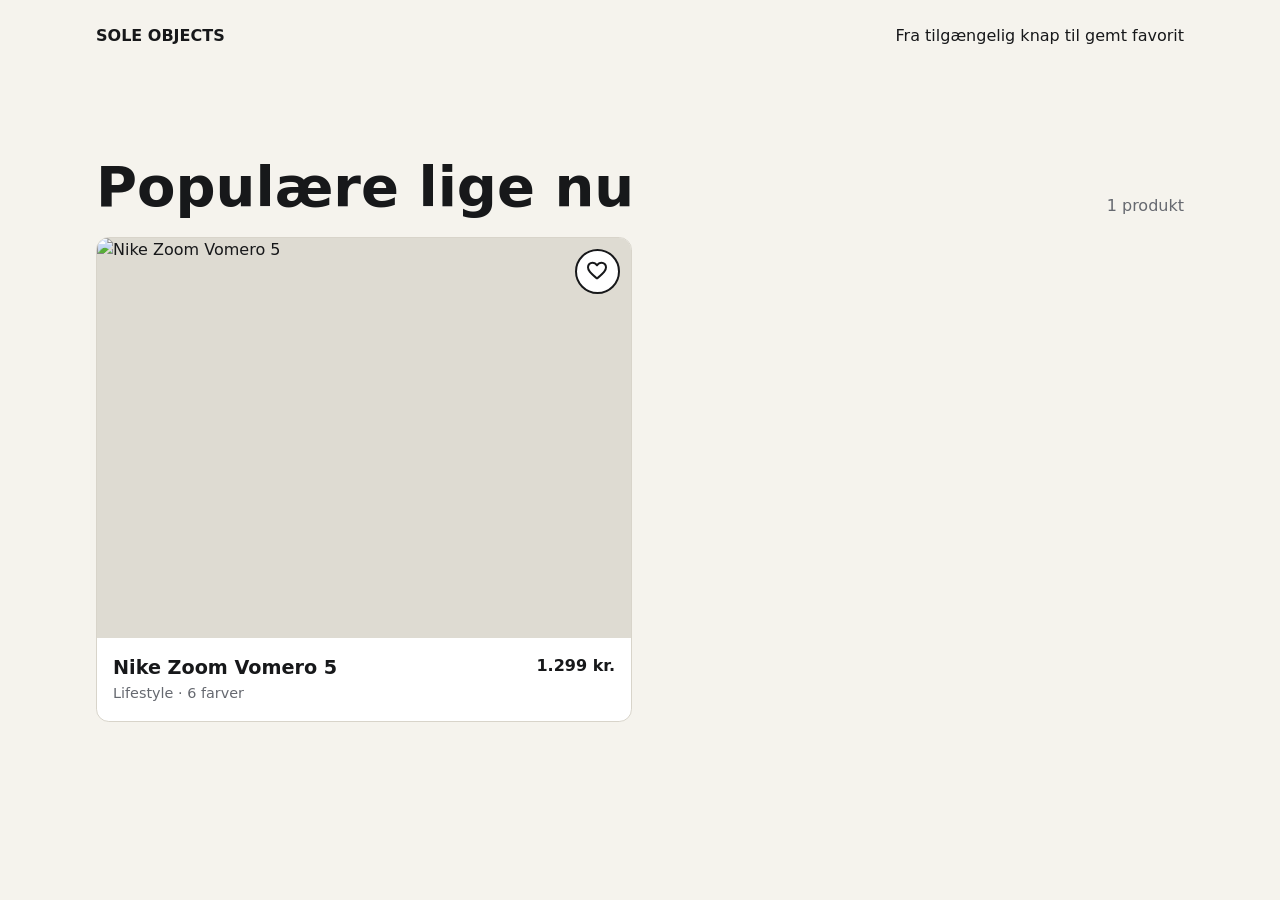
==== like-api-starter/index.html @ 3dfa2291 "first commit" ====
<!doctype html>
<html lang="da">
  <head>
    <meta charset="utf-8" />
    <meta name="viewport" content="width=device-width, initial-scale=1" />
    <title>Favoritter fra et API | SOLE OBJECTS</title>
    <link rel="stylesheet" href="styles.css" />
    <script src="script.js" type="module"></script>
  </head>
  <body>
    <header class="site-header shell">
      <a class="brand" href="./">SOLE OBJECTS</a>
      <p>Fra tilgængelig knap til gemt favorit</p>
    </header>

    <main class="shell">
      <h1 class="visually-hidden">Sneakers</h1>
      <section class="products-section" aria-labelledby="popular-title">
        <div class="section-heading">
          <h2 id="popular-title">Populære lige nu</h2>
          <p id="product-count">1 produkt</p>
        </div>
        <p class="load-feedback" id="load-status" role="status"></p>
        <!-- TODO 1: Flyt li-elementet til en template efter main. Bevar denne ul. -->
        <ul class="product-list">
          <li>
            <article class="product-card">
              <div class="media"><img src="https://images.unsplash.com/photo-1608231387042-66d1773070a5?auto=format&amp;fit=crop&amp;w=900&amp;q=80" alt="Nike Zoom Vomero 5" /></div>
              <div class="product-content">
                <div>
                  <h3 class="product-name">Nike Zoom Vomero 5</h3>
                  <p class="kind">Lifestyle · 6 farver</p>
                </div>
                <p class="price">1.299 kr.</p>
              </div>
              <button class="favourite" type="button"
                aria-label="Favorite: Nike Zoom Vomero 5" aria-pressed="false">
                <svg
                  aria-hidden="true"
                  xmlns="http://www.w3.org/2000/svg"
                  viewBox="0 0 24 24"
                  width="24"
                  height="24"
                  fill="currentColor"
                >
                  <path
                    class="heart-empty"
                    d="M11.288 20.2q-.363-.125-.638-.4l-1.725-1.575q-2.65-2.425-4.787-4.812T2 8.15Q2 5.8 3.575 4.225T7.5 2.65q1.325 0 2.5.562t2 1.538q.825-.975 2-1.537t2.5-.563q2.35 0 3.925 1.575T22 8.15q0 2.875-2.125 5.275T15.05 18.25l-1.7 1.55q-.275.275-.637.4t-.713.125t-.712-.125M11.05 6.75q-.725-1.025-1.55-1.562t-2-.538q-1.5 0-2.5 1t-1 2.5q0 1.3.925 2.763t2.213 2.837t2.65 2.575T12 18.3q.85-.775 2.213-1.975t2.65-2.575t2.212-2.837T20 8.15q0-1.5-1-2.5t-2.5-1q-1.175 0-2 .538T12.95 6.75q-.175.25-.425.375T12 7.25t-.525-.125t-.425-.375m.95 4.725"
                  />
                  <path
                    class="heart-filled"
                    d="M11.288 20.2q-.363-.125-.638-.4l-1.725-1.575q-2.65-2.425-4.787-4.812T2 8.15Q2 5.8 3.575 4.225T7.5 2.65q1.325 0 2.5.562t2 1.538q.825-.975 2-1.537t2.5-.563q2.35 0 3.925 1.575T22 8.15q0 2.875-2.125 5.275T15.05 18.25l-1.7 1.55q-.275.275-.637.4t-.713.125t-.712-.125"
                  />
                </svg>
              </button>
              <p class="card-feedback" role="status"></p>
            </article>
          </li>
        </ul>
      </section>
    </main>

    <!-- TODO 1: Opret template med id="product-card-template" her. -->
  </body>
</html>
---- like-api-starter/styles.css ----
*,
::before,
::after {
  box-sizing: border-box;
}

body,
h1,
h2,
h3,
p {
  margin: 0;
}

img,
svg {
  display: block;
  max-width: 100%;
  height: auto;
}

button {
  font: inherit;
}

:root {
  --ink: #17181a;
  --muted: #666970;
  --paper: #f5f3ed;
  --surface: #fff;
  --line: #d8d4ca;
  --accent: #dfff57;
  --focus: #135fc2;
}

html {
  background: var(--paper);
  color: var(--ink);
  font-family: system-ui, sans-serif;
  line-height: 1.5;
}

a {
  color: inherit;
}

a:focus-visible,
button:focus-visible,
[tabindex]:focus-visible {
  outline: 3px solid var(--focus);
  outline-offset: 3px;
}

.shell {
  width: min(100% - 2rem, 68rem);
  margin-inline: auto;
}

.site-header {
  display: flex;
  align-items: center;
  justify-content: space-between;
  gap: 1rem;
  padding-block: 1.5rem;
  @media (width <= 40rem) {
    & {
      align-items: flex-start;
      flex-direction: column;
      padding-block: 1rem;
    }
  }
}

.brand {
  font-weight: 900;
  text-decoration: none;
}

:is(ul, ol)[class] {
  margin: 0;
  padding: 0;
  list-style: none;
}

.primary-navigation,
.breadcrumbs {
  > :where(ul, ol) {
    display: flex;
    flex-wrap: wrap;
    gap: 0.8rem;
    margin: 0;
    padding: 0;
    list-style: none;
  }
  a {
    text-underline-offset: 0.2em;
  }
}

.breadcrumbs {
  border-block: 1px solid var(--line);
  padding-block: 0.7rem;
  color: var(--muted);
  font-size: 0.9rem;
  ol {
    gap: 0;
  }
  li:has(+ li)::after {
    content: "/";
    margin-inline: 0.8rem;
  }
}

.eyebrow {
  font-size: 0.8rem;
  font-weight: 600;
  letter-spacing: 1px;
  text-transform: uppercase;
}

.button-like,
.favourite {
  border: 2px solid var(--ink);
  background: var(--btn-bg, var(--surface));
  color: var(--ink);
  cursor: pointer;
  &:hover {
    --btn-bg: var(--accent);
  }
}

.button-like {
  display: inline flex;
  align-items: center;
  justify-content: center;
  gap: 0.5rem;
  border-radius: 0.45rem;
  padding: 0.55rem 0.8rem;
  font-weight: 800;
}

.products-section {
  padding-block: clamp(3rem, 7vw, 5rem);
}

.section-heading {
  display: flex;
  align-items: end;
  justify-content: space-between;
  gap: 1rem;
  margin-block-end: 1.2rem;
  h2 {
    margin-block-start: 0.25rem;
    font-size: clamp(2rem, 5vw, 3.5rem);
    line-height: 1.1;
  }
  > p {
    color: var(--muted);
  }
}

.product-list {
  display: grid;
  gap: 1rem;
  @media (width > 40rem) {
    grid-template-columns: repeat(2, minmax(0, 1fr));
  }
}

.product-card {
  overflow: clip;
  border: 1px solid var(--line);
  border-radius: 0.8rem;
  background: var(--surface);

  display: grid;
  grid-template-areas:
    "image"
    "info";
}

.media {
  grid-area: image;
  position: relative;
  aspect-ratio: 4 / 3;
  overflow: clip;
  background: #dedbd2;
  img {
    width: 100%;
    height: 100%;
    object-fit: cover;
  }
}

.favourite {
  grid-area: image;
  z-index: 1;
  margin: 0.7rem;
  place-self: start end;
  display: grid;
  place-items: center;
  width: 2.8rem;
  aspect-ratio: 1;
  border-radius: 1e5px;
  font-size: 1.25rem;
  &[aria-pressed="true"] {
    background: var(--ink);
    color: var(--accent);
  }
}

[aria-pressed] {
  .heart-filled,
  .heart-empty {
    display: none;
  }
  &[aria-pressed="true"] .heart-filled,
  &[aria-pressed="false"] .heart-empty {
    display: block;
  }
}

.product-content {
  grid-area: info;
  display: grid;
  grid-template-columns: 1fr auto;
  gap: 1rem;
  padding: 1rem;
}

.product-content :is(h2, h3) {
  font-size: 1.2rem;
}

.kind {
  color: var(--muted);
  font-size: 0.9rem;
}

.price {
  font-weight: 900;
}

.visually-hidden {
  clip: rect(0 0 0 0);
  clip-path: inset(50%);
  width: 1px;
  height: 1px;
  overflow: hidden;
  position: absolute;
  white-space: nowrap;
}

/* Feedback er udleveret; opgaven handler om data og JavaScript. */
.load-feedback {
  margin-block: 1rem;
}
.card-feedback {
  grid-area: feedback;
  padding: 0 1rem 1rem;
  min-height: 2.5lh;
}
.card-feedback:empty {
  display: none;
}
.product-card {
  grid-template-areas: "image" "info" "feedback";
}
.favourite[aria-disabled="true"] {
  cursor: wait;
  opacity: 0.6;
}
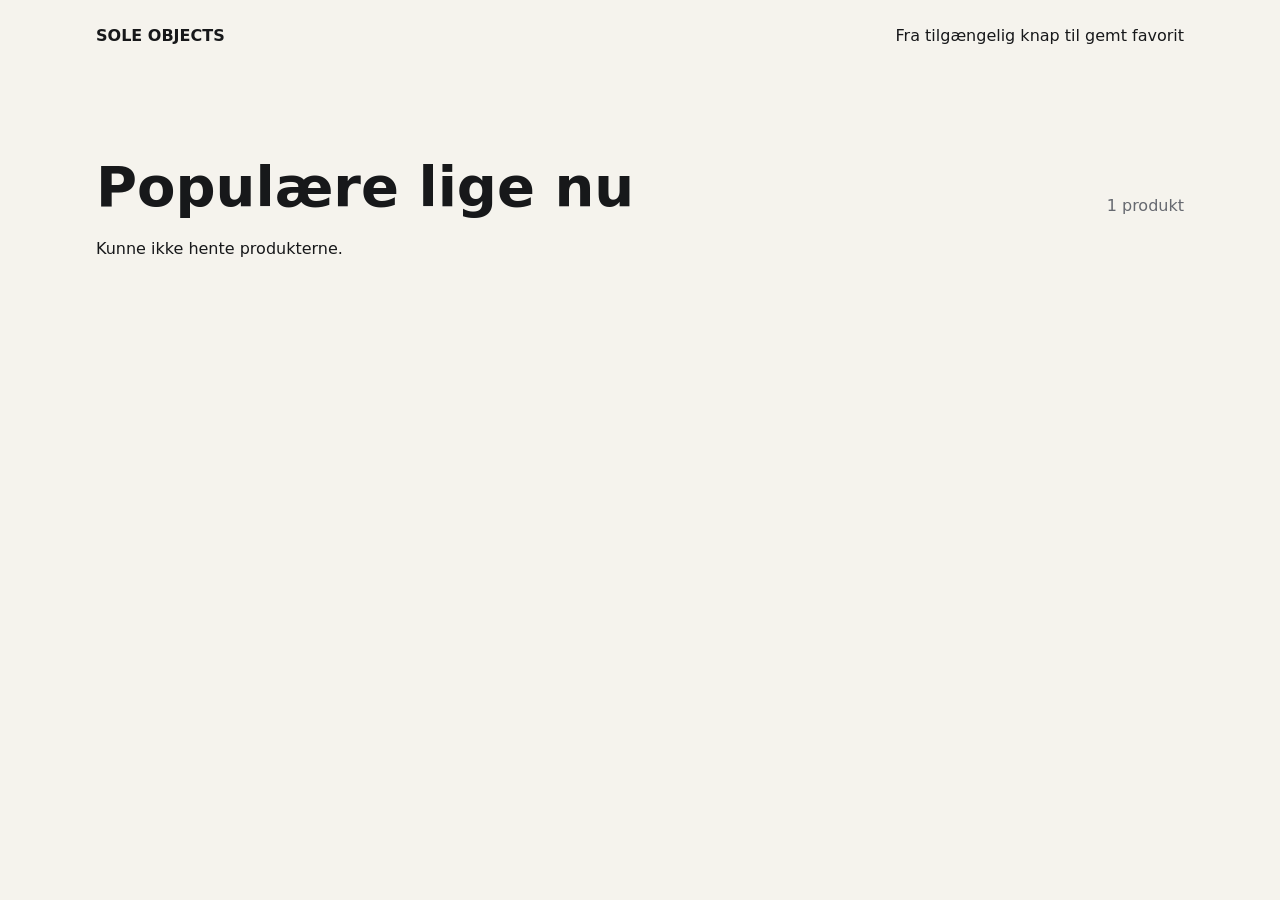
==== commit bc0898c8: "git" ====
--- a/like-api-starter/index.html
+++ b/like-api-starter/index.html
@@ -14,6 +14,9 @@
     </header>
 
     <main class="shell">
+
+      
+
       <h1 class="visually-hidden">Sneakers</h1>
       <section class="products-section" aria-labelledby="popular-title">
         <div class="section-heading">
@@ -23,7 +26,15 @@
         <p class="load-feedback" id="load-status" role="status"></p>
         <!-- TODO 1: Flyt li-elementet til en template efter main. Bevar denne ul. -->
         <ul class="product-list">
-          <li>
+          
+        </ul>
+      </section>
+    </main>
+
+    <!-- TODO 1: Opret template med id="product-card-template" her. -->
+
+<template id="product-card-template">
+        <li>
             <article class="product-card">
               <div class="media"><img src="https://images.unsplash.com/photo-1608231387042-66d1773070a5?auto=format&amp;fit=crop&amp;w=900&amp;q=80" alt="Nike Zoom Vomero 5" /></div>
               <div class="product-content">
@@ -56,10 +67,7 @@
               <p class="card-feedback" role="status"></p>
             </article>
           </li>
-        </ul>
-      </section>
-    </main>
+      </template>
 
-    <!-- TODO 1: Opret template med id="product-card-template" her. -->
   </body>
 </html>
